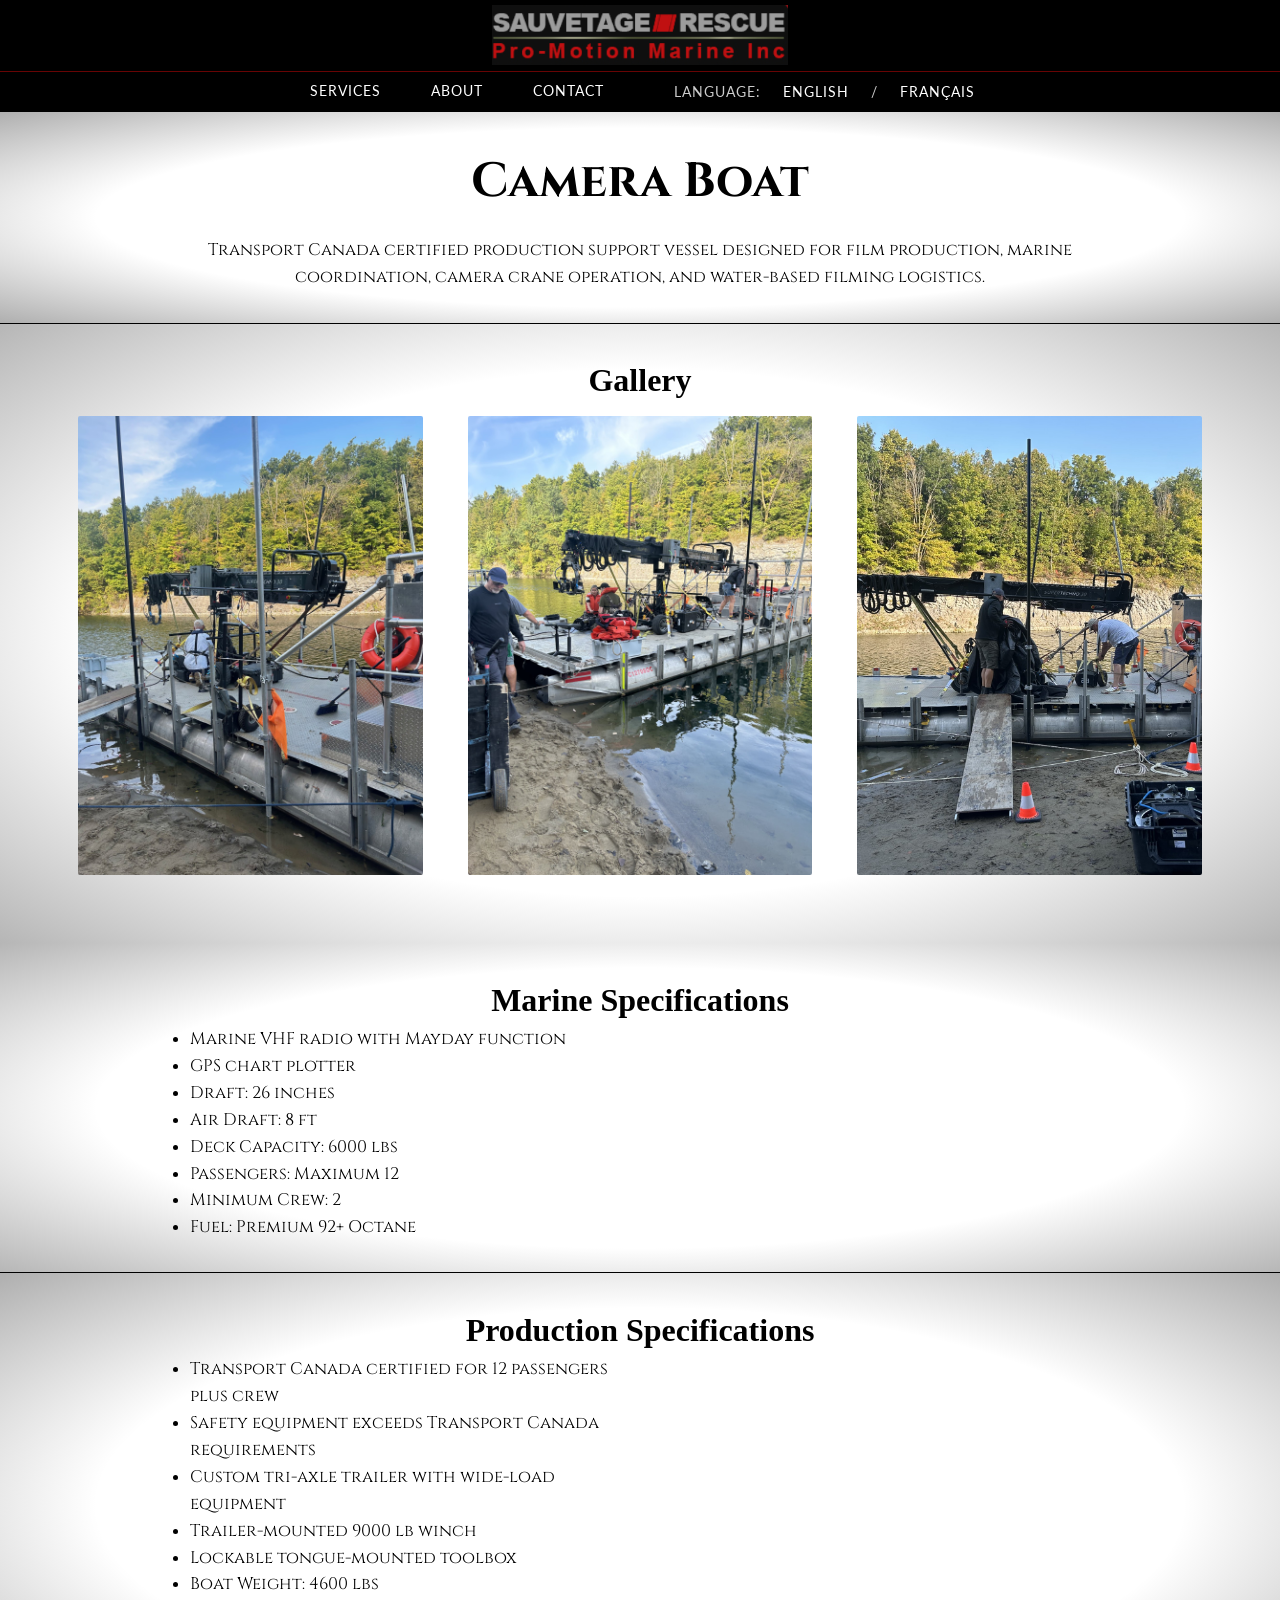
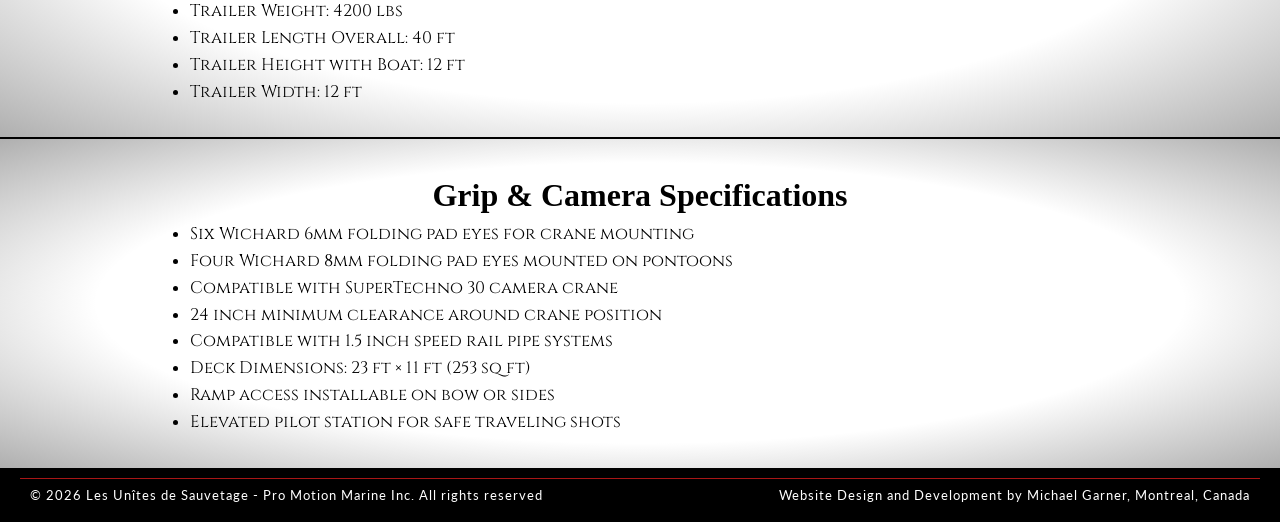
==== camera_boat.html @ 84afae68 "Barneys Version and Camera Boat Page" ====
<!DOCTYPE html>
<html lang="en">

<head>
    <meta charset="UTF-8" />
    <meta name="viewport" content="width=device-width, initial-scale=1.0" />
    <title>Pro Motion Marine Officail Website - Les Unîtes de Sauvetage</title>

    <link rel="stylesheet" href="styles/styles.css" />
    <link rel="stylesheet" href="boats/styles/boats.css" />

    <link rel="icon" href="images/favicon/favicon.ico" type="image/x-icon">
    <link rel="apple-touch-icon" sizes="180x180" href="images/favicon/apple-touch-icon.png">
    <link rel="icon" type="image/png" sizes="32x32" href="images/favicon/favicon-32x32.png">
    <link rel="icon" type="image/png" sizes="16x16" href="images/favicon/favicon-16x16.png">
    <link rel="manifest" href="site.webmanifest">

    <!-- Google Fonts Import -->
    <link href="https://fonts.googleapis.com/css2?family=Bebas+Neue&family=Open+Sans:wght@300;400;600&display=swap"
        rel="stylesheet">
    <link
        href="https://fonts.googleapis.com/css2?family=Oswald:wght@400;600&family=Open+Sans:wght@300;400;600&display=swap"
        rel="stylesheet">
    <link
        href="https://fonts.googleapis.com/css2?family=Playfair+Display:wght@500;700&family=Lato:wght@300;400;600&display=swap"
        rel="stylesheet">
    <link
        href="https://fonts.googleapis.com/css2?family=Cinzel:wght@500;700&family=Roboto:wght@300;400;500&display=swap"
        rel="stylesheet">
    <link
        href="https://fonts.googleapis.com/css2?family=Montserrat:wght@500;700&family=Source+Sans+3:wght@300;400;600&display=swap"
        rel="stylesheet">
</head>

<body>


    <!-- NAVIGATION -->
    <!-- DOUBLE LINE -->
    <header class="header">
        <!-- LOGO ROW -->
        <div class="logo-container">
            <a href="index.html">
                <img src="images/Logo.png" alt="Logo" class="logo">
            </a>
        </div>

        <!-- NAVBAR ROW DESKTOP / TABLET-->
        <nav class="navbar_desktop">
            <ul class="nav-menu">
                <li><a href="index.html#services">SERVICES</a></li>
                <li><a href="index.html#about">ABOUT</a></li>
                <li><a href="index.html#contact">CONTACT</a></li>

                <li class="language">
                    <span>LANGUAGE:</span>
                    <a href="#">ENGLISH</a>
                    <span class="divider">/</span>
                    <a href="#">FRANÇAIS</a>
                </li>
            </ul>
        </nav>

        <!-- NAVBAR ROW MOBILE-->
        <nav class="navbar_mobile">
            <ul class="nav-menu">
                <li><a href="index.html#services">SERVICES</a></li>
                <li><a href="index.html#about">ABOUT </a></li>
                <li><a href="index.html#contact">CONTACT</a></li>

                <li class="language">
                    <!-- LANGUAGE:</span> -->
                    <div id="menu-language">
                        <a href="#" id="language-toggle-english">
                            <img src="images/language_icon_english.png" alt="EN" class="language-flag">
                        </a>
                        <a href="#" id="language-toggle-french">
                            <img src="images/language_icon_french.png" alt="FR" class="language-flag">
                        </a>
                    </div>
                </li>
            </ul>
        </nav>

    </header>


    <!-- MAIN CONTENT -->
    <section class="light-section">
        <h1 class="camera-title">Camera Boat</h1>

        <p class="section-content">
            Transport Canada certified production support vessel designed for
            film production, marine coordination, camera crane operation,
            and water-based filming logistics.
        </p>
    </section>

    <!-- IMAGE GALLERY -->
    <section class="dark-section">

        <h2>Gallery</h2>

        <div class="camera-gallery">
            <img src="boats/images/cameraboat1.jpg" alt="Camera Boat 1" class="equipment-gallery">
            <img src="boats/images/cameraboat2.jpg" alt="Camera Boat 2" class="equipment-gallery">
            <img src="boats/images/cameraboat3.jpg" alt="Camera Boat 3" class="equipment-gallery">
        </div>


        <!-- CAMERA BOAT LIGHTBOX -->
        <div id="camera-lightbox" class="camera-lightbox">
            <span class="camera-close">&times;</span>
        </div>

    </section>

    <!-- MARINE SPECS -->
    <section class="dark-section">

        <h2>Marine Specifications</h2>

        <div class="section-content specs-grid">
            <ul>
                <li>Marine VHF radio with Mayday function</li>
                <li>GPS chart plotter</li>
                <li>Draft: 26 inches</li>
                <li>Air Draft: 8 ft</li>
                <li>Deck Capacity: 6000 lbs</li>
                <li>Passengers: Maximum 12</li>
                <li>Minimum Crew: 2</li>
                <li>Fuel: Premium 92+ Octane</li>
            </ul>
        </div>

    </section>


    <!-- PRODUCTION SPECS -->
    <section class="light-section">

        <h2>Production Specifications</h2>

        <div class="section-content specs-grid">
            <ul>
                <li>Transport Canada certified for 12 passengers plus crew</li>
                <li>Safety equipment exceeds Transport Canada requirements</li>
                <li>Custom tri-axle trailer with wide-load equipment</li>
                <li>Trailer-mounted 9000 lb winch</li>
                <li>Lockable tongue-mounted toolbox</li>
                <li>Boat Weight: 4600 lbs</li>
                <li>Trailer Weight: 4200 lbs</li>
                <li>Trailer Length Overall: 40 ft</li>
                <li>Trailer Height with Boat: 12 ft</li>
                <li>Trailer Width: 12 ft</li>
            </ul>
        </div>

    </section>


    <!-- GRIP SPECS -->
    <section class="light-section">

        <h2>Grip & Camera Specifications</h2>

        <div class="section-content">
            <ul class="specs-list">
                <li>Six Wichard 6mm folding pad eyes for crane mounting</li>
                <li>Four Wichard 8mm folding pad eyes mounted on pontoons</li>
                <li>Compatible with SuperTechno 30 camera crane</li>
                <li>24 inch minimum clearance around crane position</li>
                <li>Compatible with 1.5 inch speed rail pipe systems</li>
                <li>Deck Dimensions: 23 ft × 11 ft (253 sq ft) </li>
                <li>Ramp access installable on bow or sides</li>
                <li>Elevated pilot station for safe traveling shots</li>
            </ul>
        </div>

    </section>


    <!-- FOOTER -->
    <footer>
        <div class="footer-content">
            <span class="left-footer">
                &copy; 2026 Les Unîtes de Sauvetage - Pro Motion Marine Inc. All rights reserved
            </span>
            <span class="right-footer">
                Website Design and Development by Michael Garner, Montreal, Canada
            </span>
        </div>
    </footer>


    <script src="scripts/boatimages.js"></script>

</body>

</html>
---- styles/styles.css ----
@import url("menuBarDoubleLine.css");
@import url("movieposters.css");
@import url("sectionContent.css");
@import url("hero.css");
@import url("icons.css");
@import url("styles768.css");
@import url("menuBar768.css");
@import url("icons768.css");
@import url("equipmentGallery.css");

/* RESET */
* {
  margin: 0;
  padding: 0;
  box-sizing: border-box;
  z-index: 0;
  scroll-margin-top: 120px;
  font-family:'cinzel', serif;
}

h2 {
  font-family: 'Raleway', serif;
}

/* BASE */
body {
  font-family: Arial, Helvetica, sans-serif;
  line-height: 1.6;
  color: var(--dark);
}

/* FOOTER */
footer {
  background-color: #000;
  color: white;
  width: 100%;
  padding: 10px 20px;
}

/* FLEX CONTAINER */
.footer-content {
  display: flex;
  justify-content: space-between;
  align-items: center;
  gap: 10px;
  border-top: rgb(168, 22, 22) solid 1px;
}

/* TEXT */
.left-footer,
.right-footer {
  font-size: 13px;
}
---- boats/styles/boats.css ----
/* CAMERA BOAT PAGE */

.camera-title{
    font-size:3rem;
    margin-bottom:1rem;
    font-family:'Cinzel', serif;
}

/* GALLERY */

.camera-gallery{
    display:flex;
    justify-content:center;
    flex-wrap:wrap;
    gap:25px;
}

.camera-gallery img{
    width:30%;
    min-width:280px;
    border-radius:12px;
    object-fit:cover;

    transition:
        transform 0.3s ease,
        box-shadow 0.3s ease;
}

.camera-gallery img:hover{
    transform:scale(1.03);

    box-shadow:
        0 10px 30px rgba(0,0,0,0.35);
}

/* SPECS */

.specs-grid{
    display:grid;
    grid-template-columns:1fr 1fr;
    gap:40px;
}

.specs-list{
    max-width:900px;
    margin:auto;
}

/* MOBILE */

@media (max-width: 768px){

    .camera-title{
        font-size:2.2rem;
    }

    .camera-gallery{
        flex-direction:column;
        align-items:center;
    }

    .camera-gallery img{
        width:95%;
    }

    .specs-grid{
        grid-template-columns:1fr;
    }

}
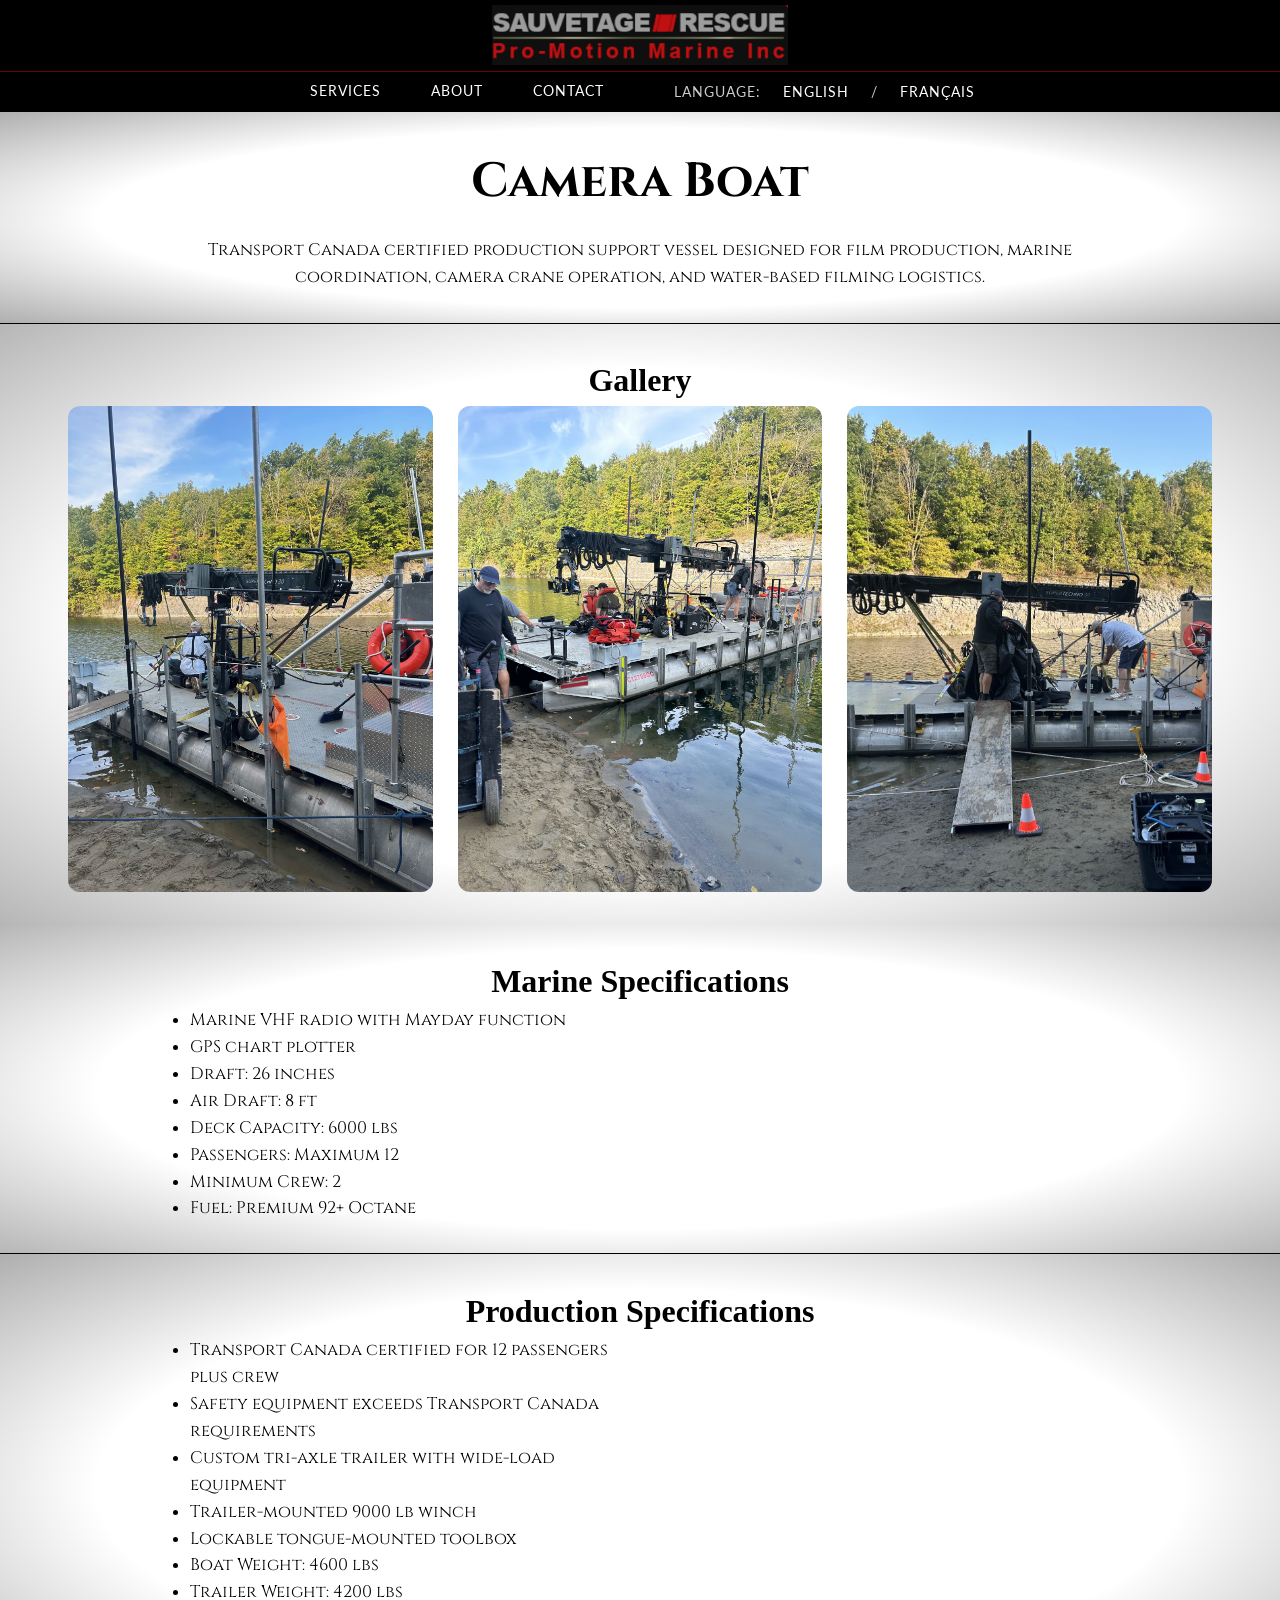
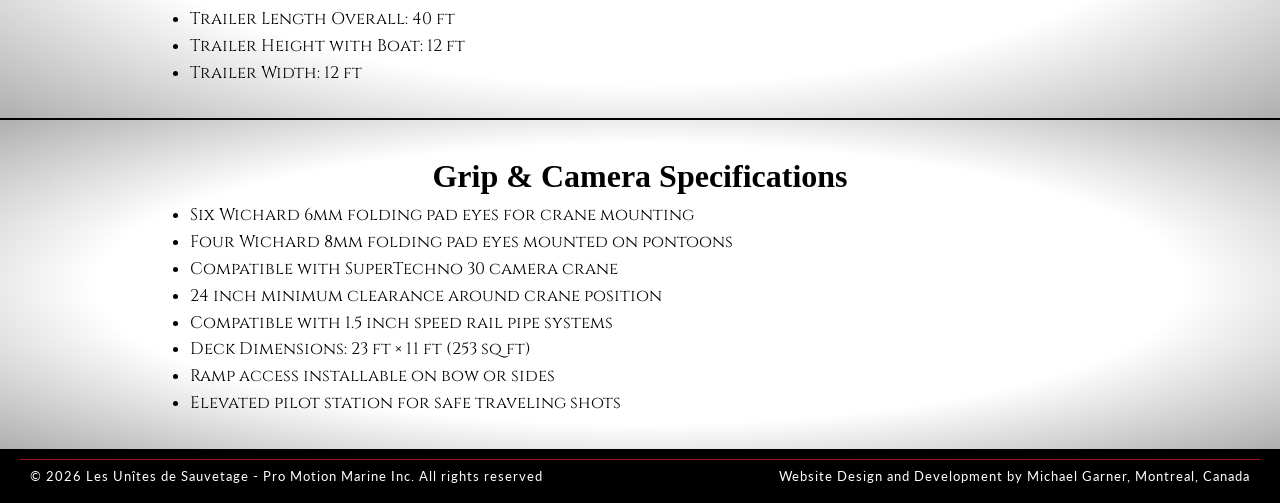
==== commit 61ab1ebc: "Boat Gallery" ====
--- a/camera_boat.html
+++ b/camera_boat.html
@@ -102,15 +102,16 @@
         <h2>Gallery</h2>
 
         <div class="camera-gallery">
-            <img src="boats/images/cameraboat1.jpg" alt="Camera Boat 1" class="equipment-gallery">
-            <img src="boats/images/cameraboat2.jpg" alt="Camera Boat 2" class="equipment-gallery">
-            <img src="boats/images/cameraboat3.jpg" alt="Camera Boat 3" class="equipment-gallery">
+            <img src="boats/images/cameraboat1.jpg" alt="Camera Boat 1" class="boat-gallery">
+            <img src="boats/images/cameraboat2.jpg" alt="Camera Boat 2" class="boat-gallery">
+            <img src="boats/images/cameraboat3.jpg" alt="Camera Boat 3" class="boat-gallery">
         </div>
 
 
         <!-- CAMERA BOAT LIGHTBOX -->
         <div id="camera-lightbox" class="camera-lightbox">
             <span class="camera-close">&times;</span>
+            <img class="camera-lightbox-img" id="camera-lightbox-img" src="" alt="Fullscreen Camera Boat Image">
         </div>
 
     </section>
--- a/styles/styles.css
+++ b/styles/styles.css
@@ -7,6 +7,7 @@
 @import url("menuBar768.css");
 @import url("icons768.css");
 @import url("equipmentGallery.css");
+@import url("boatGallery.css");
 
 /* RESET */
 * {
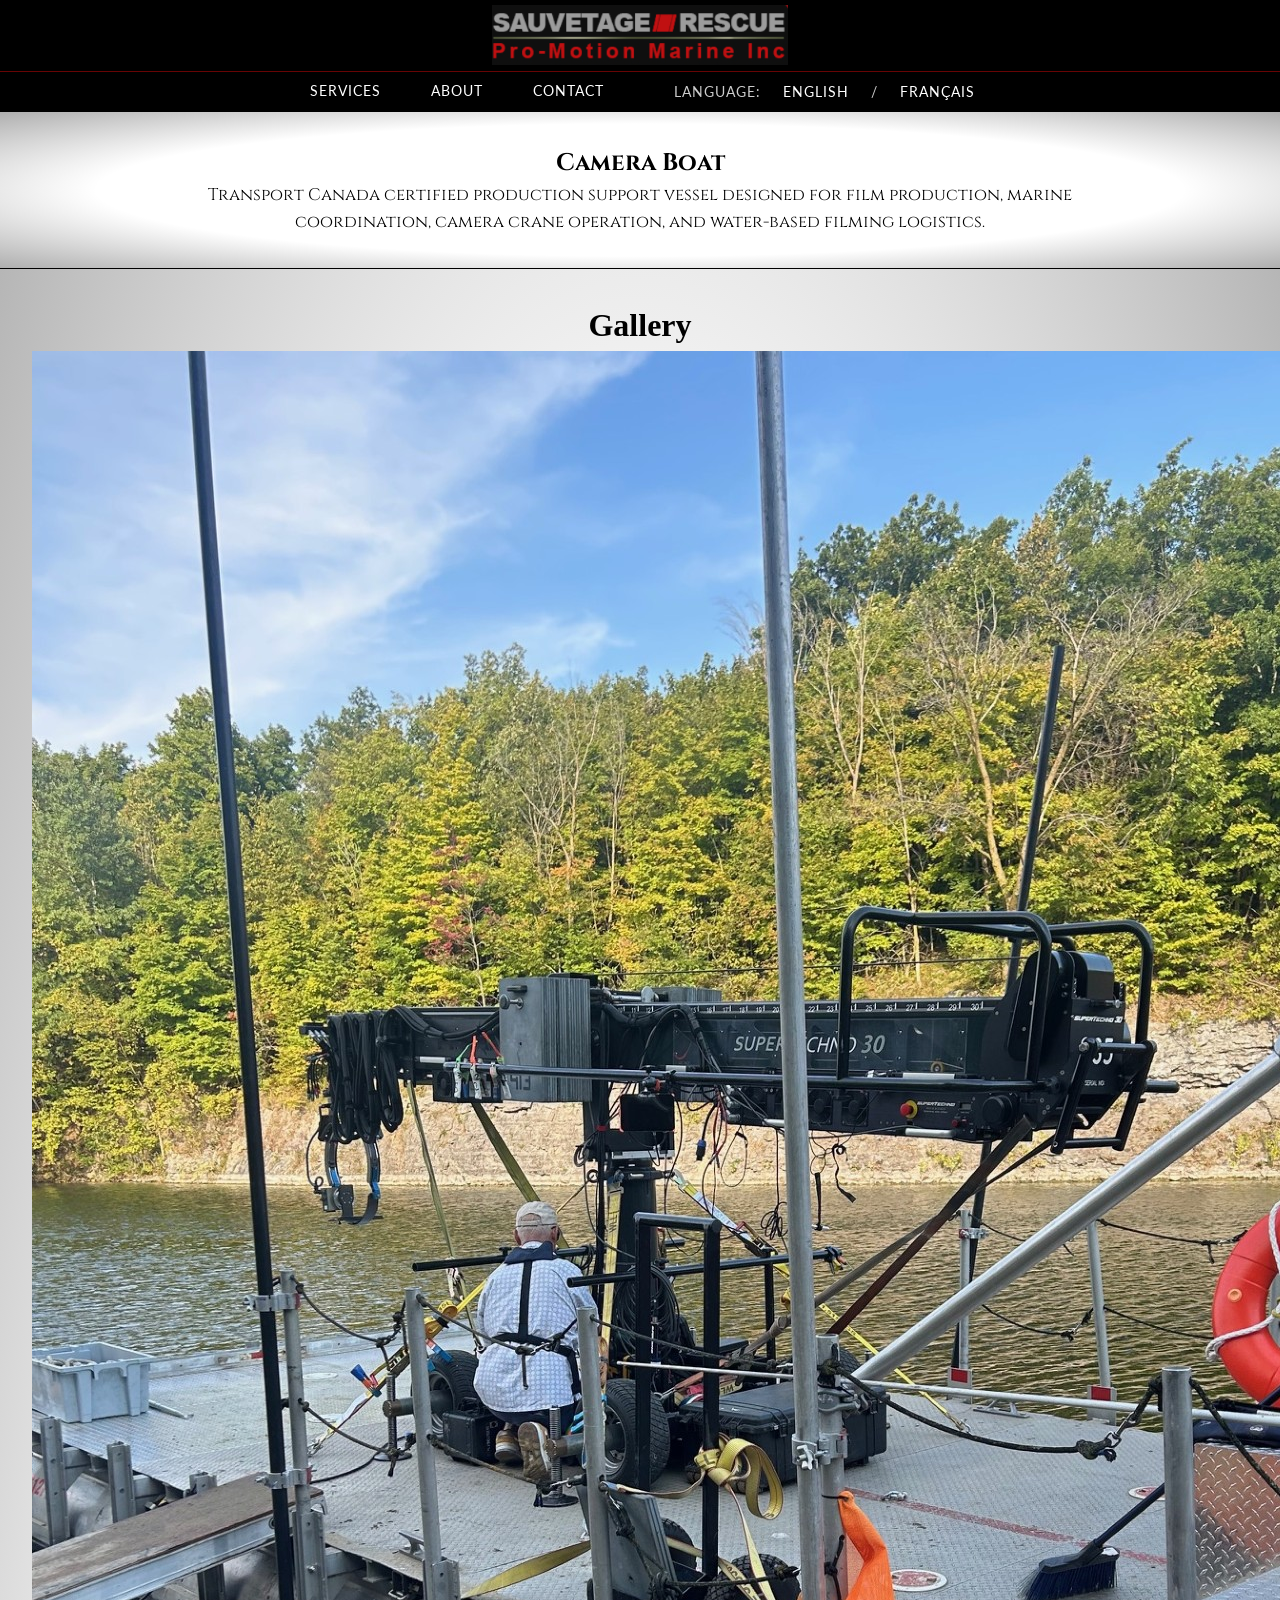
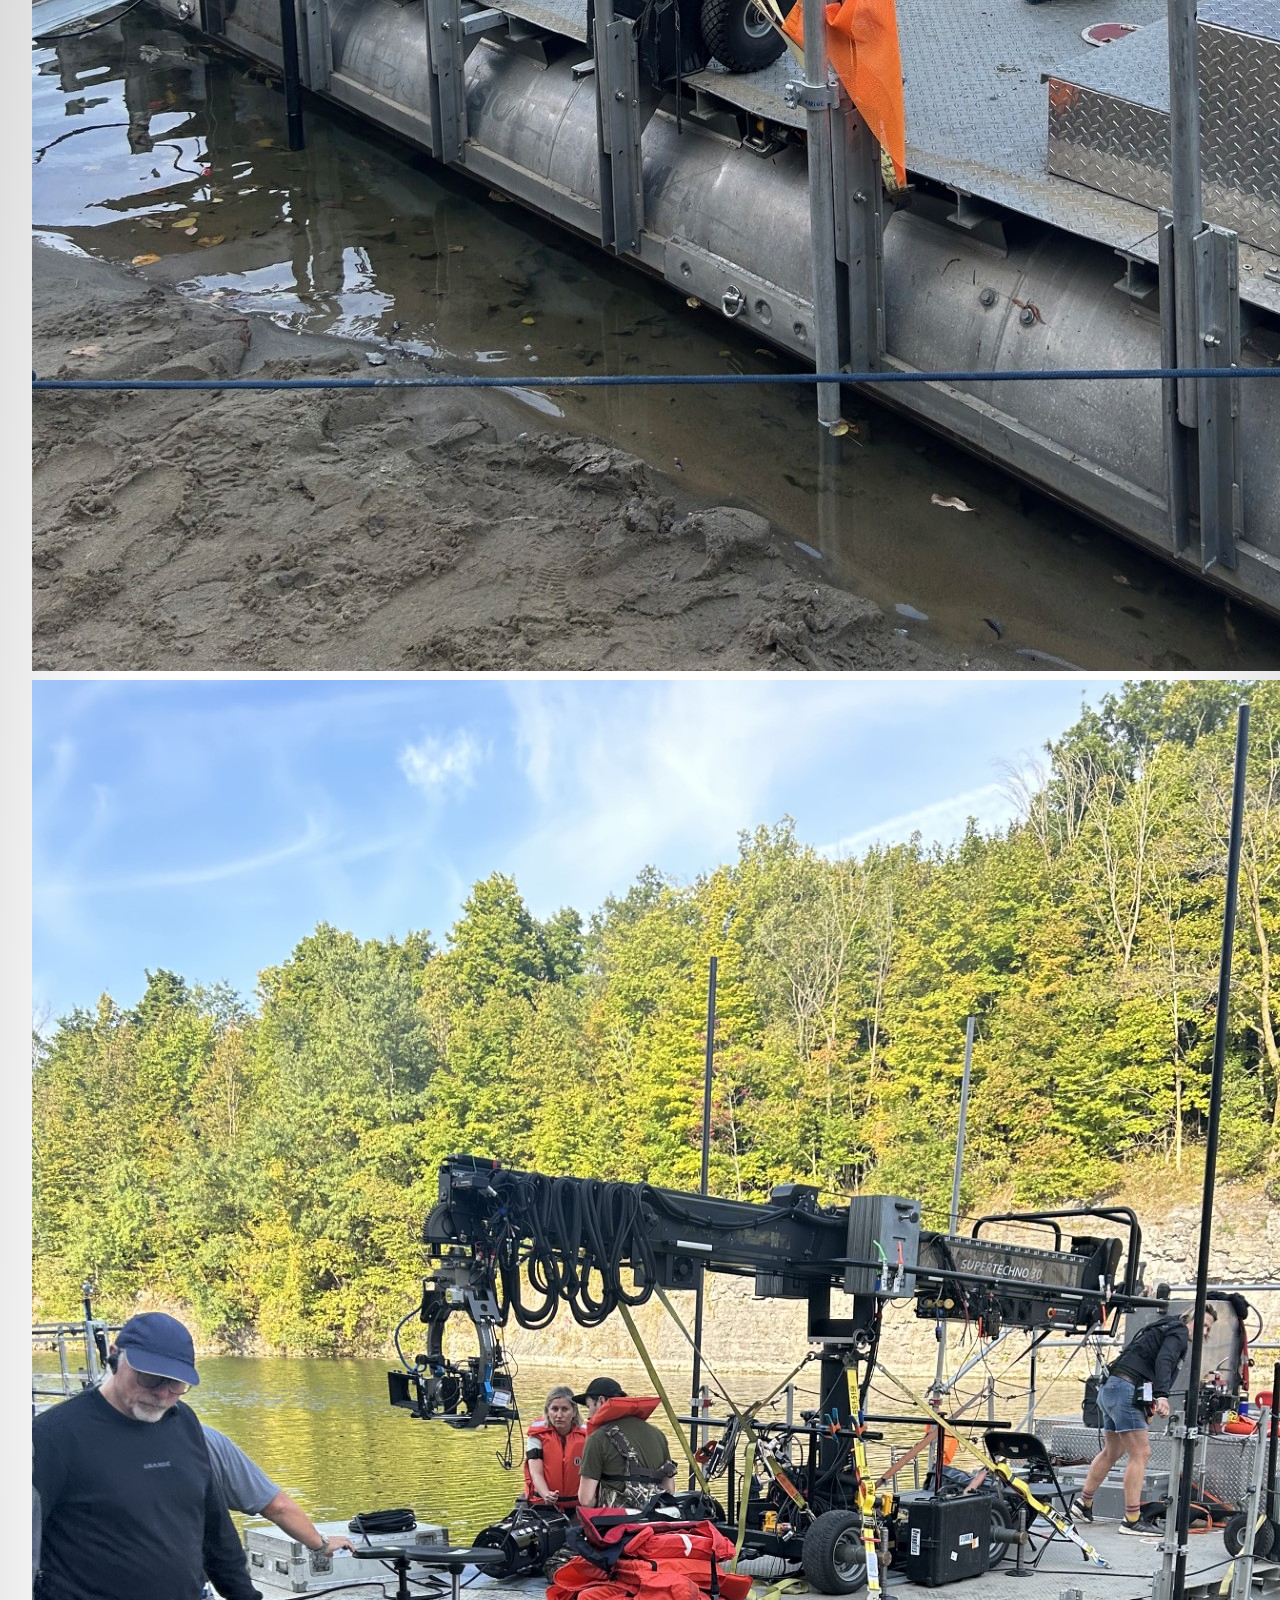
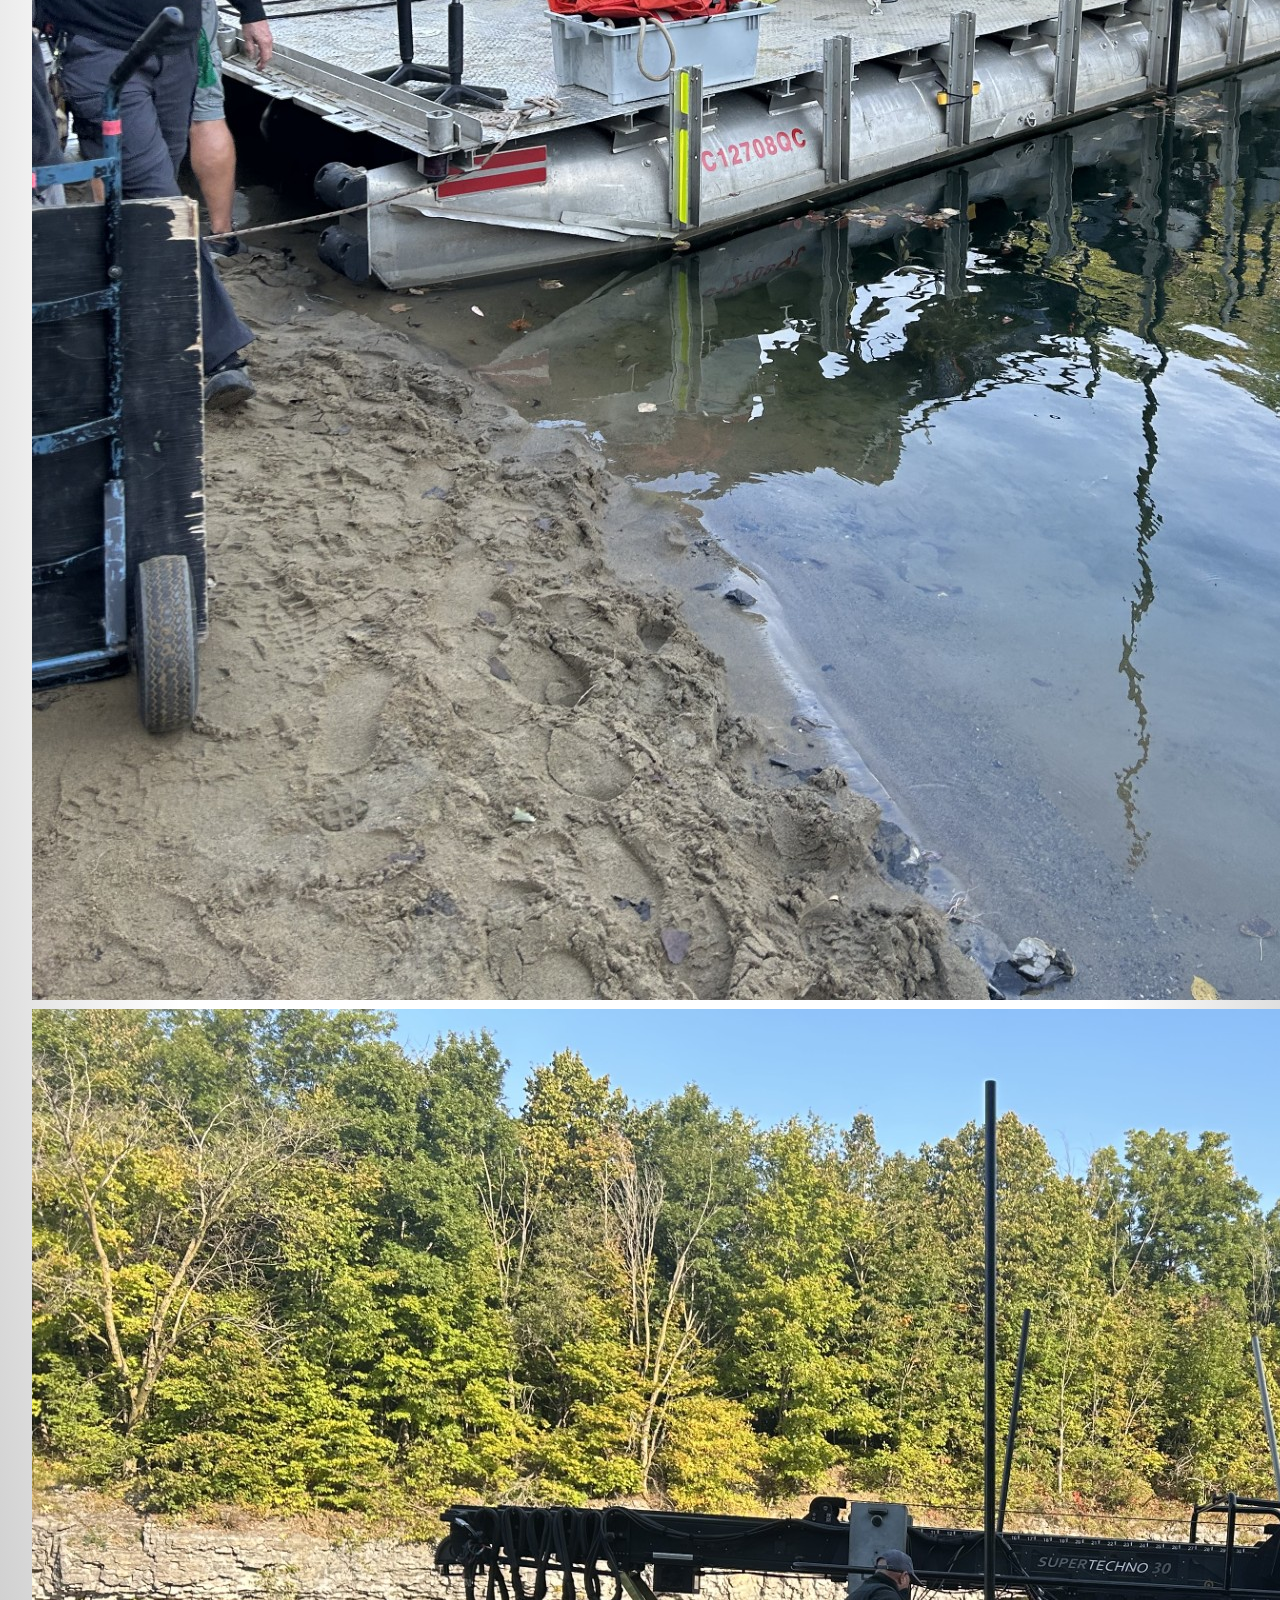
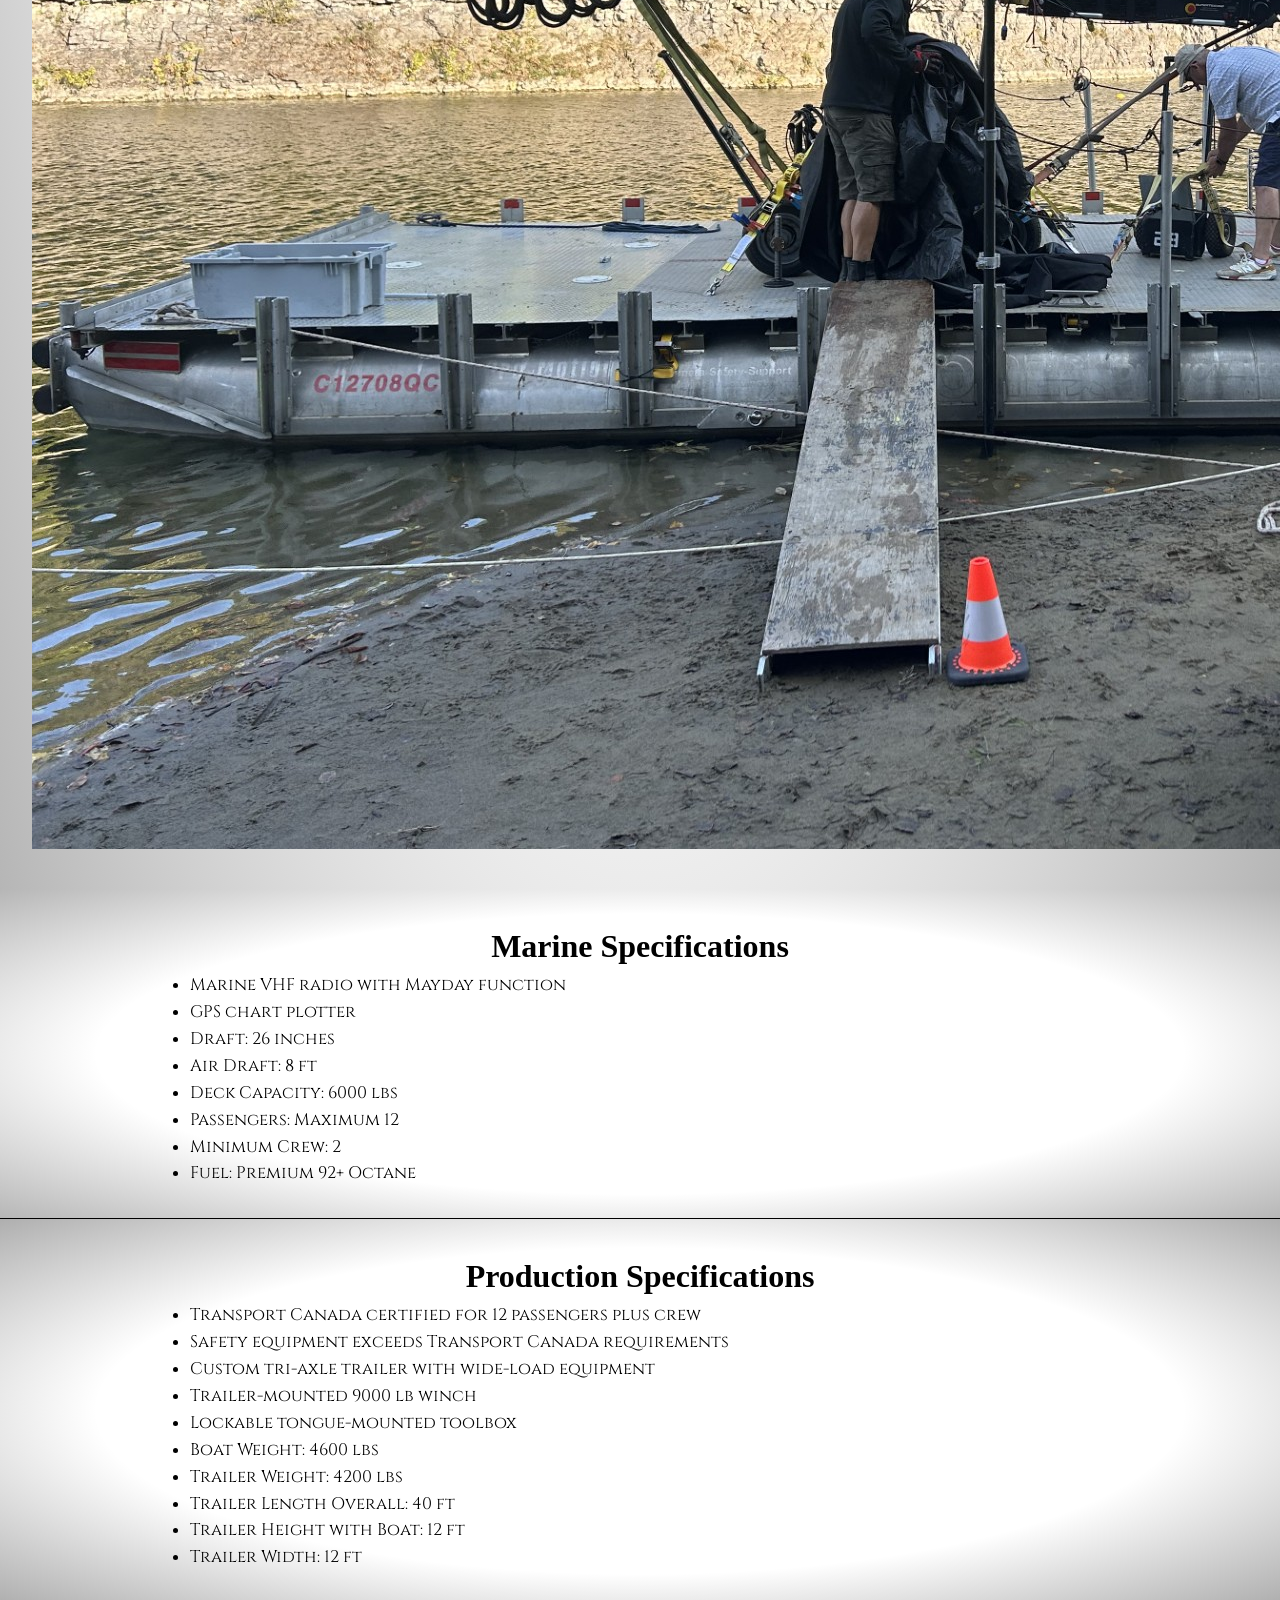
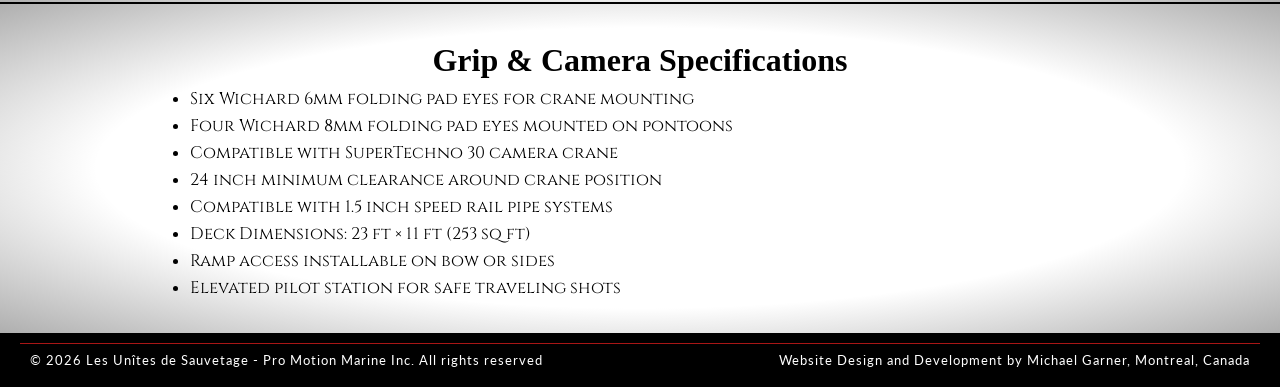
==== commit 42560818: "Delete Boat FOlder" ====
--- a/camera_boat.html
+++ b/camera_boat.html
@@ -102,9 +102,9 @@
         <h2>Gallery</h2>
 
         <div class="camera-gallery">
-            <img src="boats/images/cameraboat1.jpg" alt="Camera Boat 1" class="boat-gallery">
-            <img src="boats/images/cameraboat2.jpg" alt="Camera Boat 2" class="boat-gallery">
-            <img src="boats/images/cameraboat3.jpg" alt="Camera Boat 3" class="boat-gallery">
+            <img src="images/boats/cameraboat1.jpg" alt="Camera Boat 1" class="boat-gallery">
+            <img src="images/boats/cameraboat2.jpg" alt="Camera Boat 2" class="boat-gallery">
+            <img src="images/boats/cameraboat3.jpg" alt="Camera Boat 3" class="boat-gallery">
         </div>
 
 
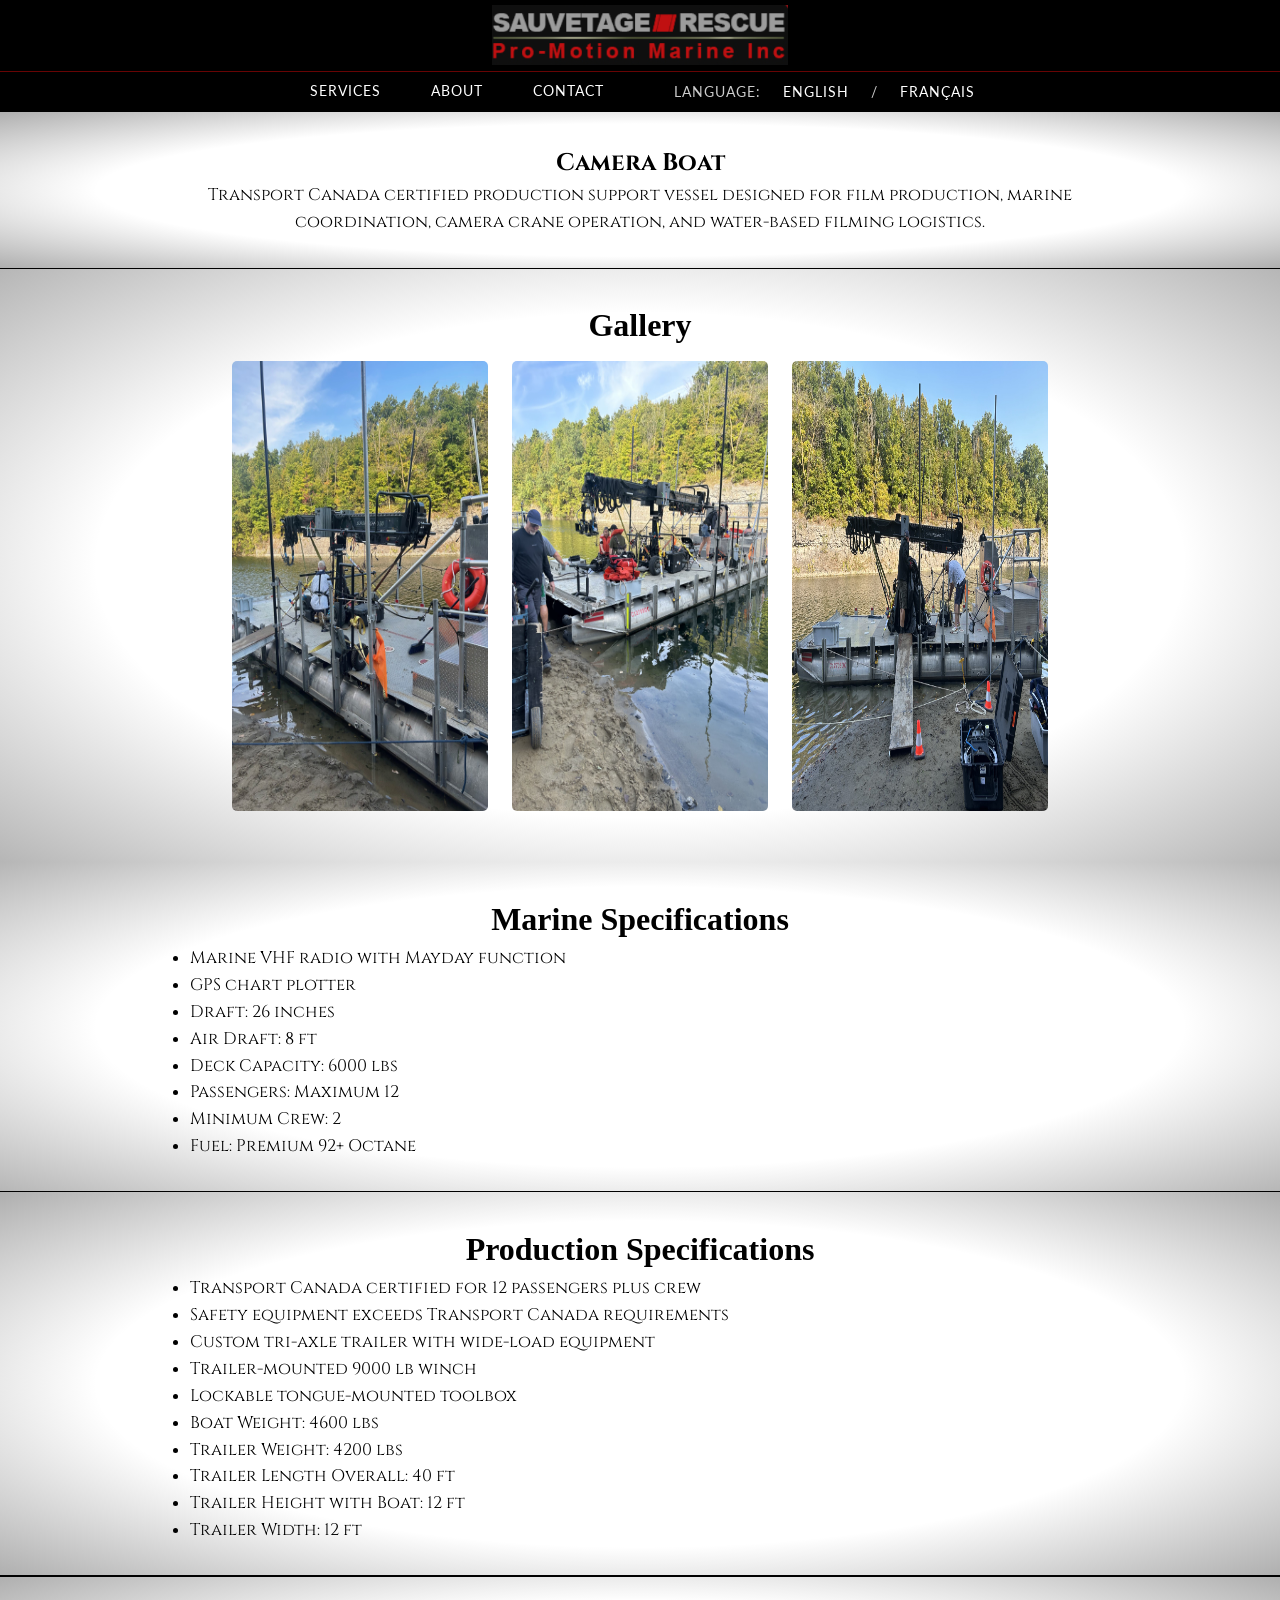
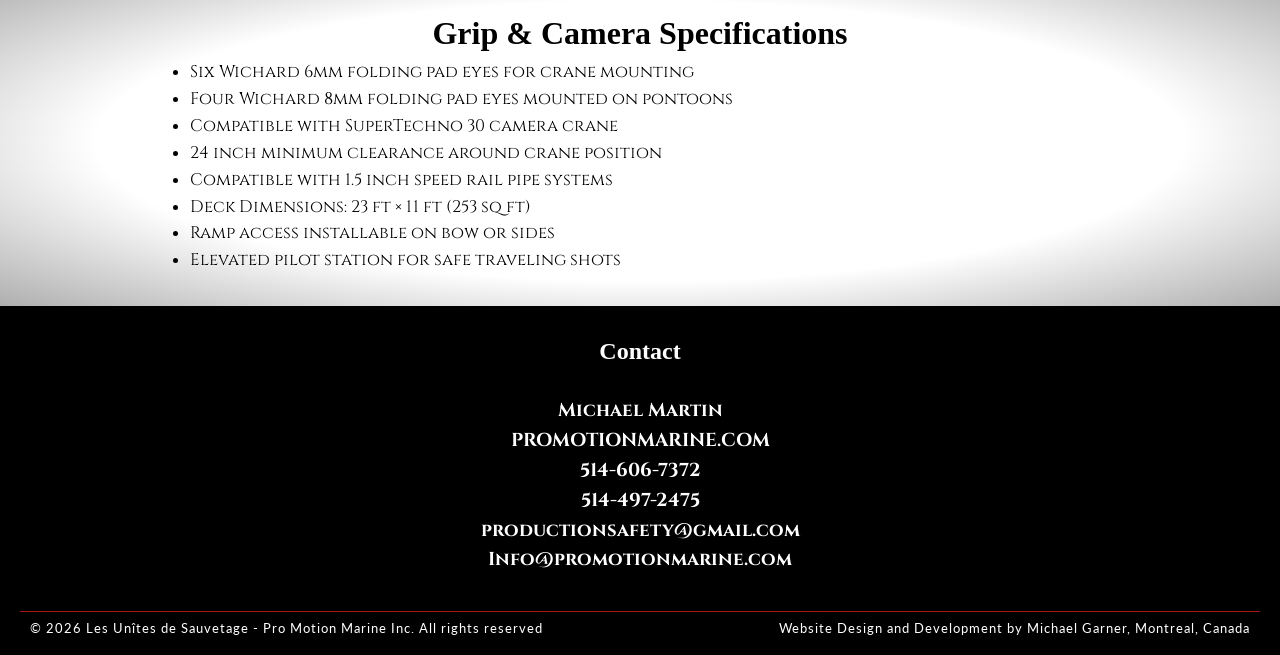
==== commit b34bd31f: "Contact color and boat gallery static image size" ====
--- a/camera_boat.html
+++ b/camera_boat.html
@@ -180,6 +180,21 @@
 
     </section>
 
+<!-- CONTACT -->
+  <section id="contact">
+    <br>
+    <h2>Contact</h2>
+    <br>
+    <div id="contact-info">
+      <h3>Michael Martin</h3>
+      <h3>PROMOTIONMARINE.COM</h3>
+      <h3>514-606-7372</h3>
+      <h3>514-497-2475</h3>
+      <h3>productionsafety@gmail.com</h3>
+      <h3>Info@promotionmarine.com</h3>
+    </div>
+    <br>
+  </section>
 
     <!-- FOOTER -->
     <footer>
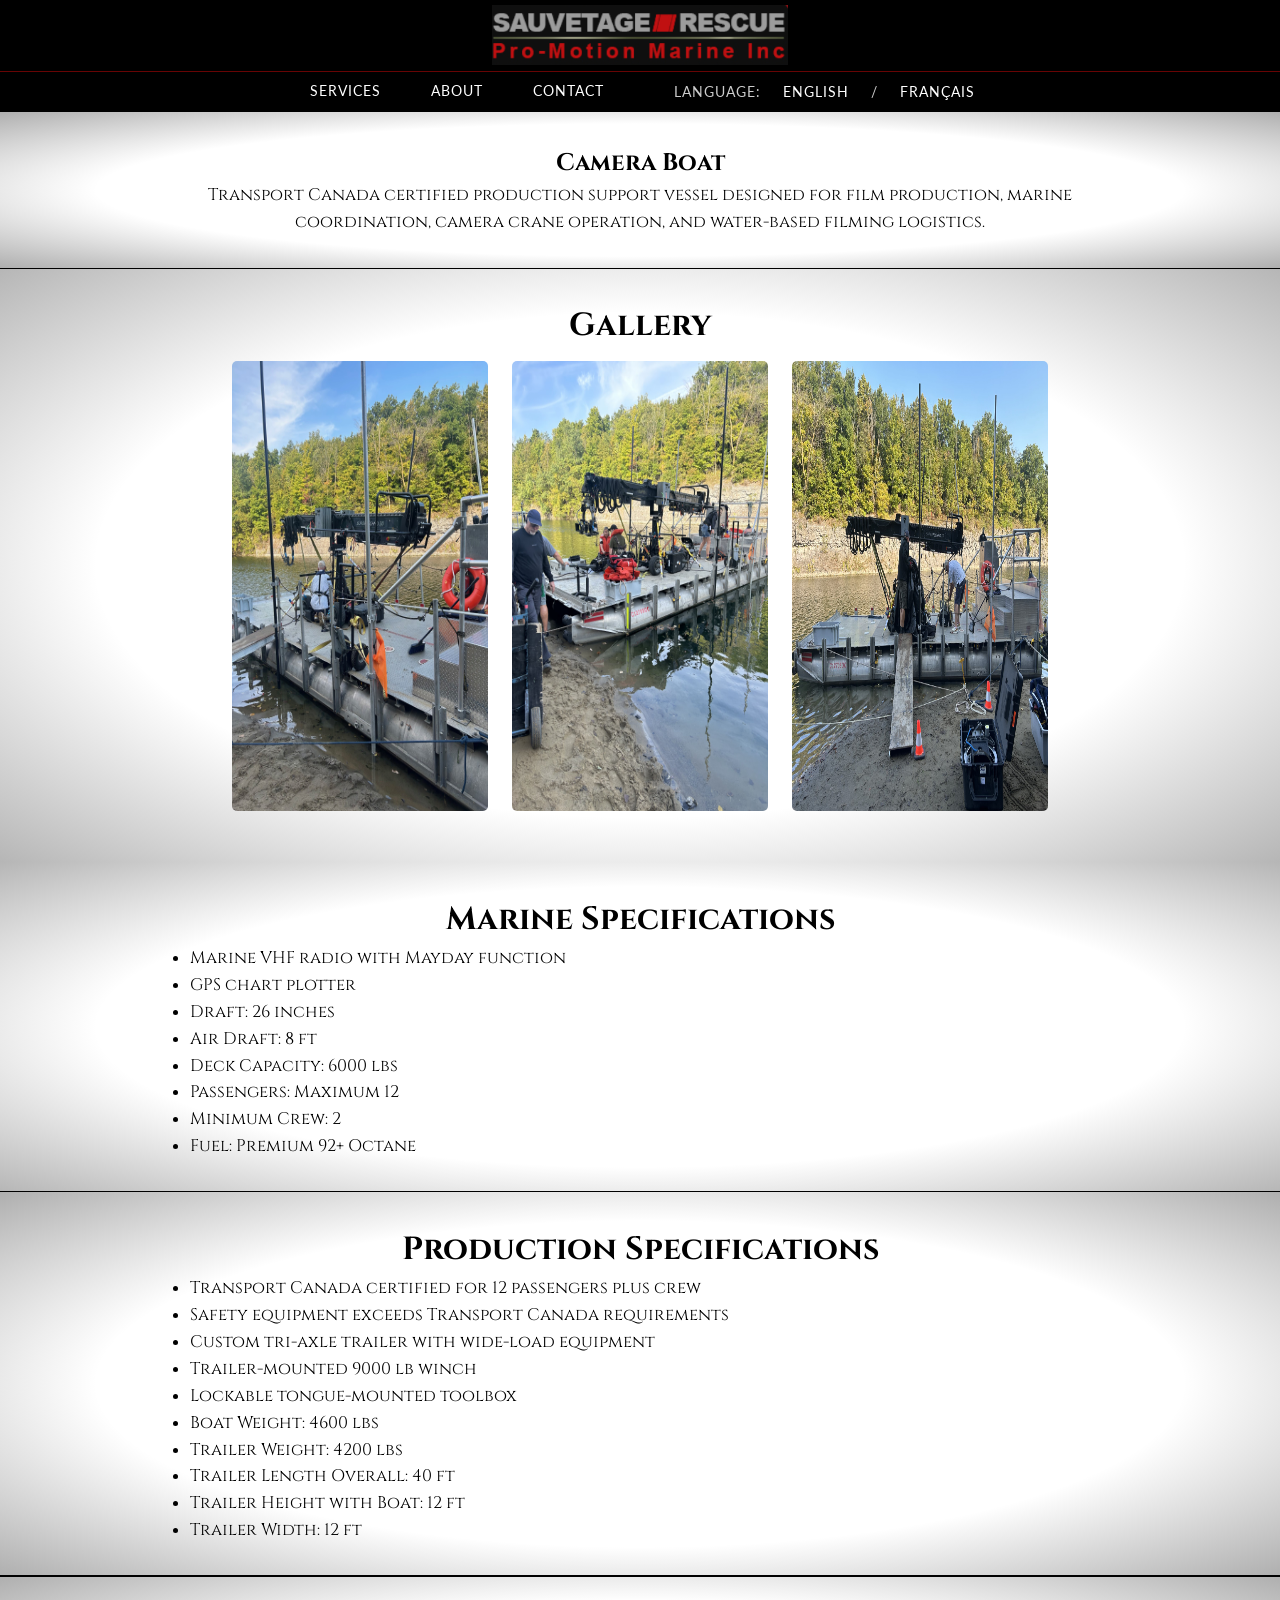
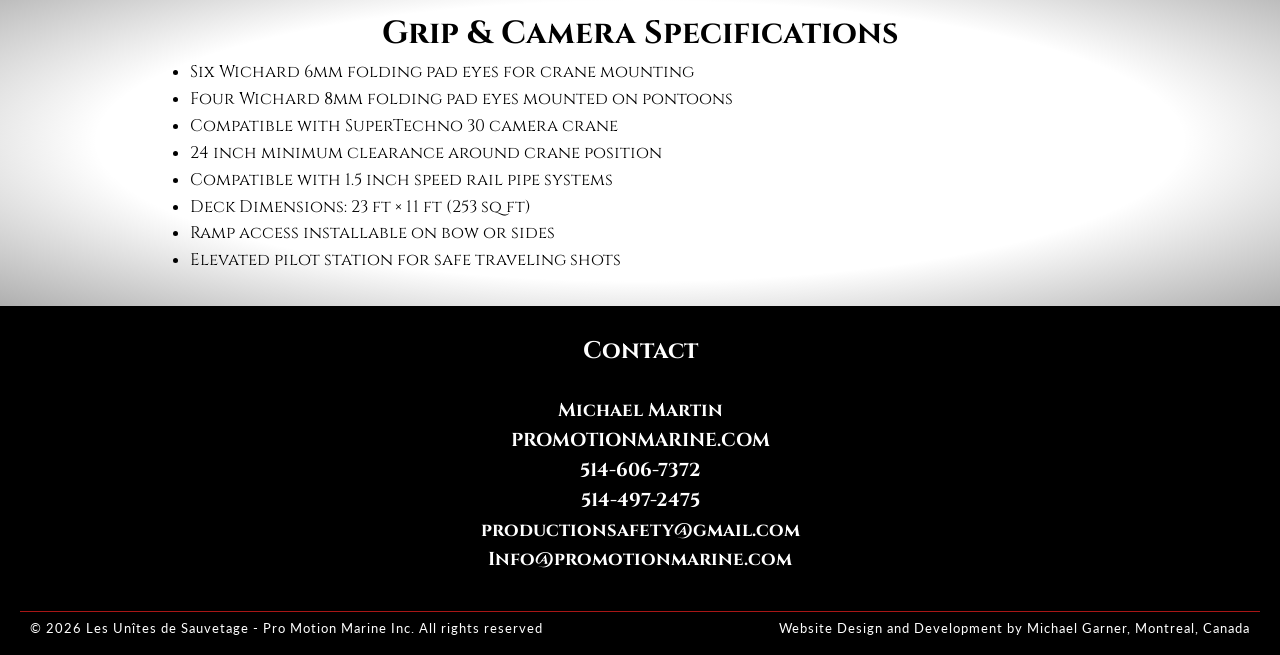
==== commit 00d526b8: "Boat Gallery Hover" ====
--- a/camera_boat.html
+++ b/camera_boat.html
@@ -7,7 +7,6 @@
     <title>Pro Motion Marine Officail Website - Les Unîtes de Sauvetage</title>
 
     <link rel="stylesheet" href="styles/styles.css" />
-    <link rel="stylesheet" href="boats/styles/boats.css" />
 
     <link rel="icon" href="images/favicon/favicon.ico" type="image/x-icon">
     <link rel="apple-touch-icon" sizes="180x180" href="images/favicon/apple-touch-icon.png">
--- a/styles/styles.css
+++ b/styles/styles.css
@@ -20,7 +20,7 @@
 }
 
 h2 {
-  font-family: 'Raleway', serif;
+  font-family: 'cinzel', serif;
 }
 
 /* BASE */
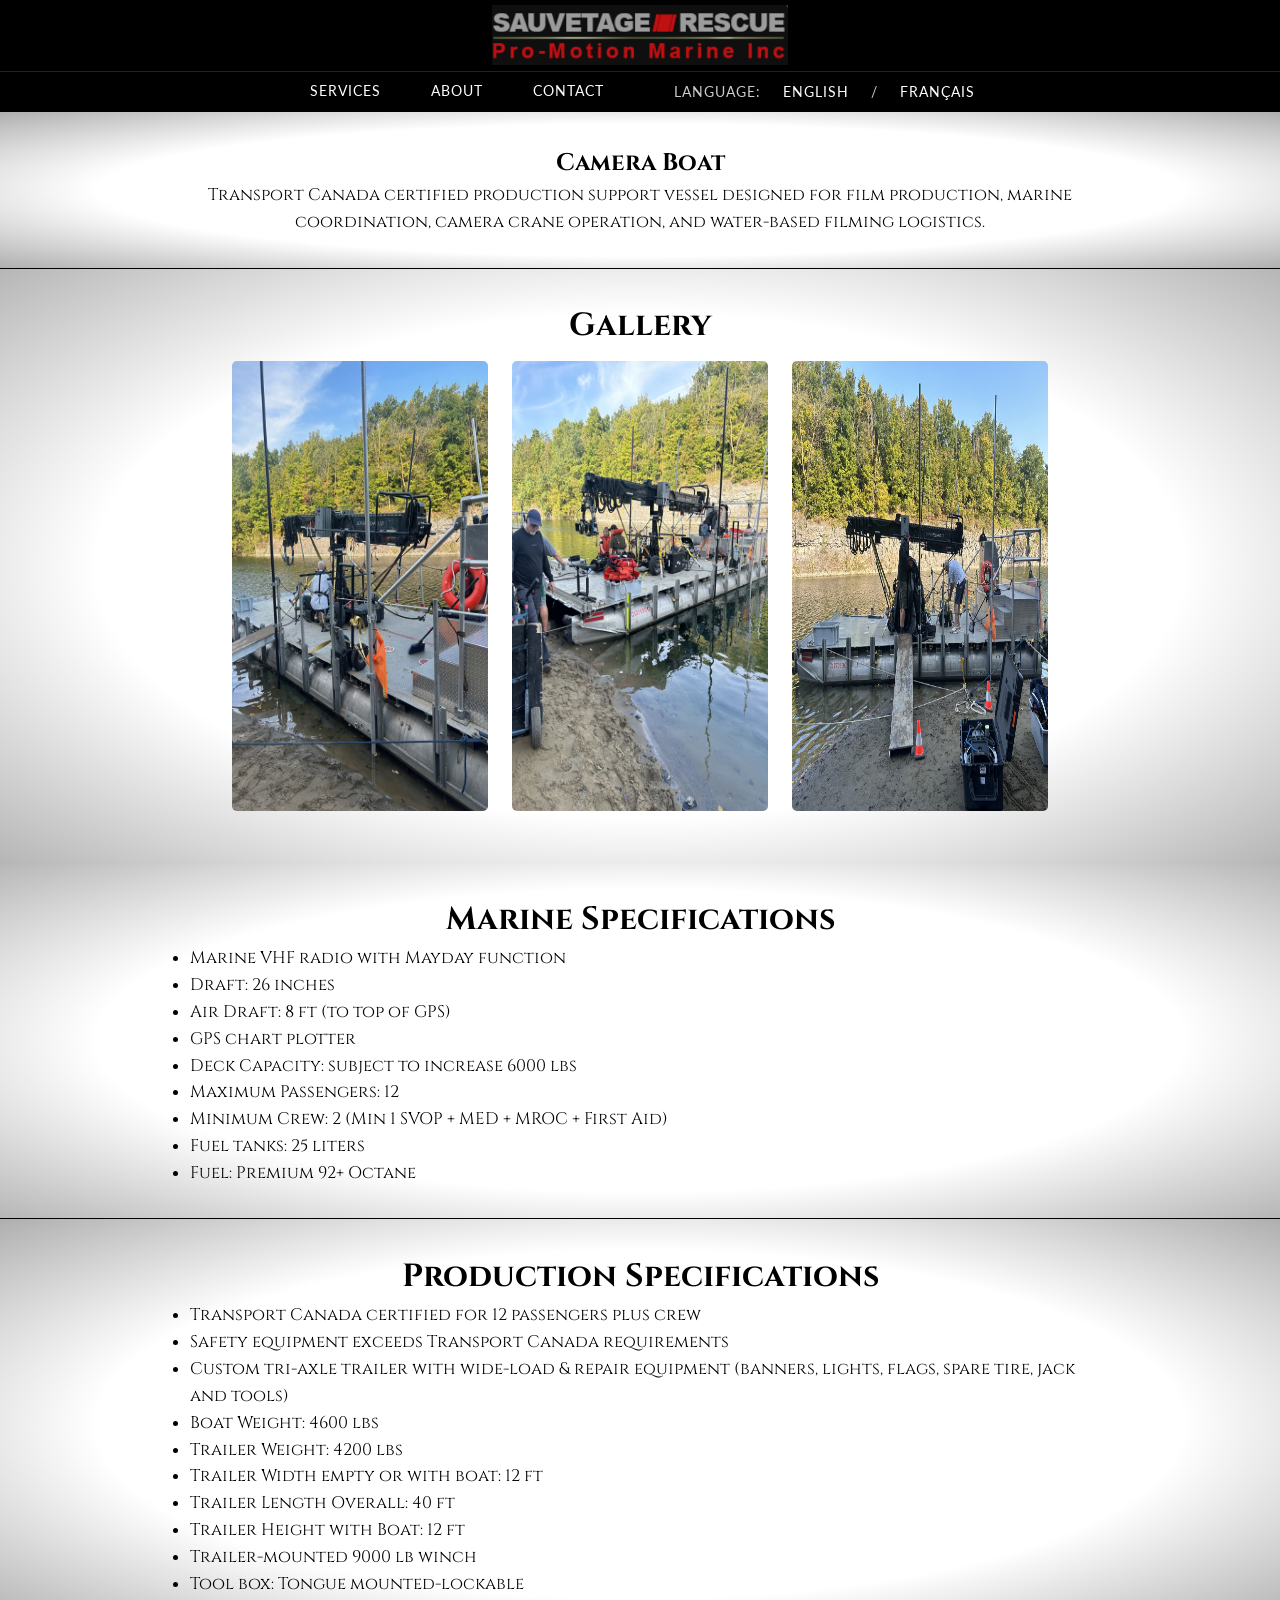
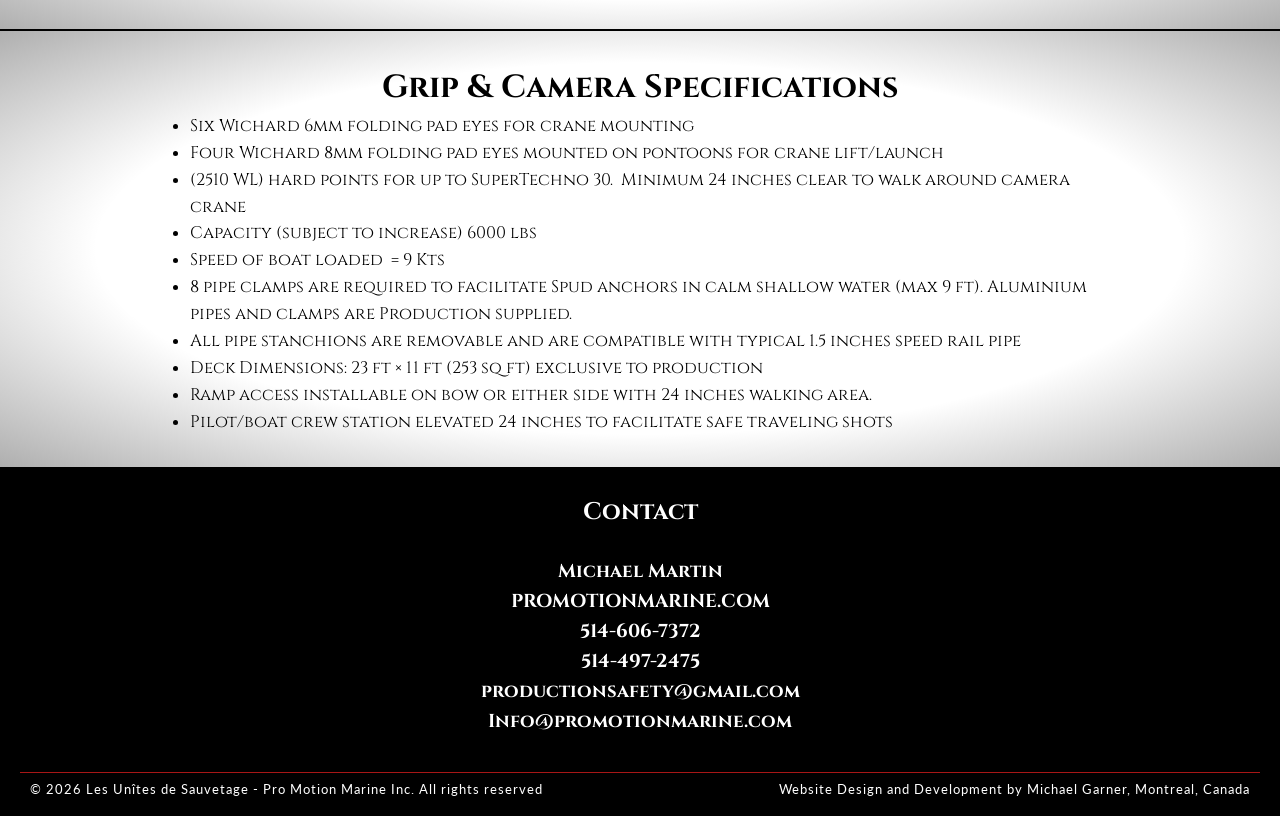
==== commit 32645e6c: "Spec List" ====
--- a/camera_boat.html
+++ b/camera_boat.html
@@ -123,12 +123,13 @@
         <div class="section-content specs-grid">
             <ul>
                 <li>Marine VHF radio with Mayday function</li>
+                <li>Draft: 26 inches</li>
+                <li>Air Draft: 8 ft (to top of GPS)</li>
                 <li>GPS chart plotter</li>
-                <li>Draft: 26 inches</li>
-                <li>Air Draft: 8 ft</li>
-                <li>Deck Capacity: 6000 lbs</li>
-                <li>Passengers: Maximum 12</li>
-                <li>Minimum Crew: 2</li>
+                <li>Deck Capacity: subject to increase 6000 lbs</li>
+                <li>Maximum Passengers: 12</li>
+                <li>Minimum Crew: 2 (Min 1 SVOP + MED + MROC + First Aid)</li>
+                <li>Fuel tanks: 25 liters</li>
                 <li>Fuel: Premium 92+ Octane</li>
             </ul>
         </div>
@@ -145,14 +146,14 @@
             <ul>
                 <li>Transport Canada certified for 12 passengers plus crew</li>
                 <li>Safety equipment exceeds Transport Canada requirements</li>
-                <li>Custom tri-axle trailer with wide-load equipment</li>
-                <li>Trailer-mounted 9000 lb winch</li>
-                <li>Lockable tongue-mounted toolbox</li>
+                <li>Custom tri-axle trailer with wide-load & repair equipment (banners, lights, flags, spare tire, jack and tools)</li>
                 <li>Boat Weight: 4600 lbs</li>
                 <li>Trailer Weight: 4200 lbs</li>
+                <li>Trailer Width empty or with boat: 12 ft</li>
                 <li>Trailer Length Overall: 40 ft</li>
                 <li>Trailer Height with Boat: 12 ft</li>
-                <li>Trailer Width: 12 ft</li>
+                <li>Trailer-mounted 9000 lb winch</li>
+                <li>Tool box: Tongue mounted-lockable</li>
             </ul>
         </div>
 
@@ -167,13 +168,15 @@
         <div class="section-content">
             <ul class="specs-list">
                 <li>Six Wichard 6mm folding pad eyes for crane mounting</li>
-                <li>Four Wichard 8mm folding pad eyes mounted on pontoons</li>
-                <li>Compatible with SuperTechno 30 camera crane</li>
-                <li>24 inch minimum clearance around crane position</li>
-                <li>Compatible with 1.5 inch speed rail pipe systems</li>
-                <li>Deck Dimensions: 23 ft × 11 ft (253 sq ft) </li>
-                <li>Ramp access installable on bow or sides</li>
-                <li>Elevated pilot station for safe traveling shots</li>
+                <li>Four Wichard 8mm folding pad eyes mounted on pontoons for crane lift/launch</li>
+                <li>(2510 WL) hard points for up to SuperTechno 30.  Minimum 24 inches clear to walk around camera crane</li>
+                <li>Capacity (subject to increase) 6000 lbs</li>
+                <li>Speed of boat loaded  = 9 Kts</li>
+                <li>8 pipe clamps are required to facilitate Spud anchors in calm shallow water (max 9 ft). Aluminium pipes and clamps are Production supplied. </li>
+                <li>All pipe stanchions are removable and are compatible with typical 1.5 inches speed rail pipe</li>
+                <li>Deck Dimensions: 23 ft × 11 ft (253 sq ft) exclusive to production</li>
+                <li>Ramp access installable on bow or either side with 24 inches walking area.</li>
+                <li>Pilot/boat crew station elevated 24 inches to facilitate safe traveling shots</li>
             </ul>
         </div>
 
